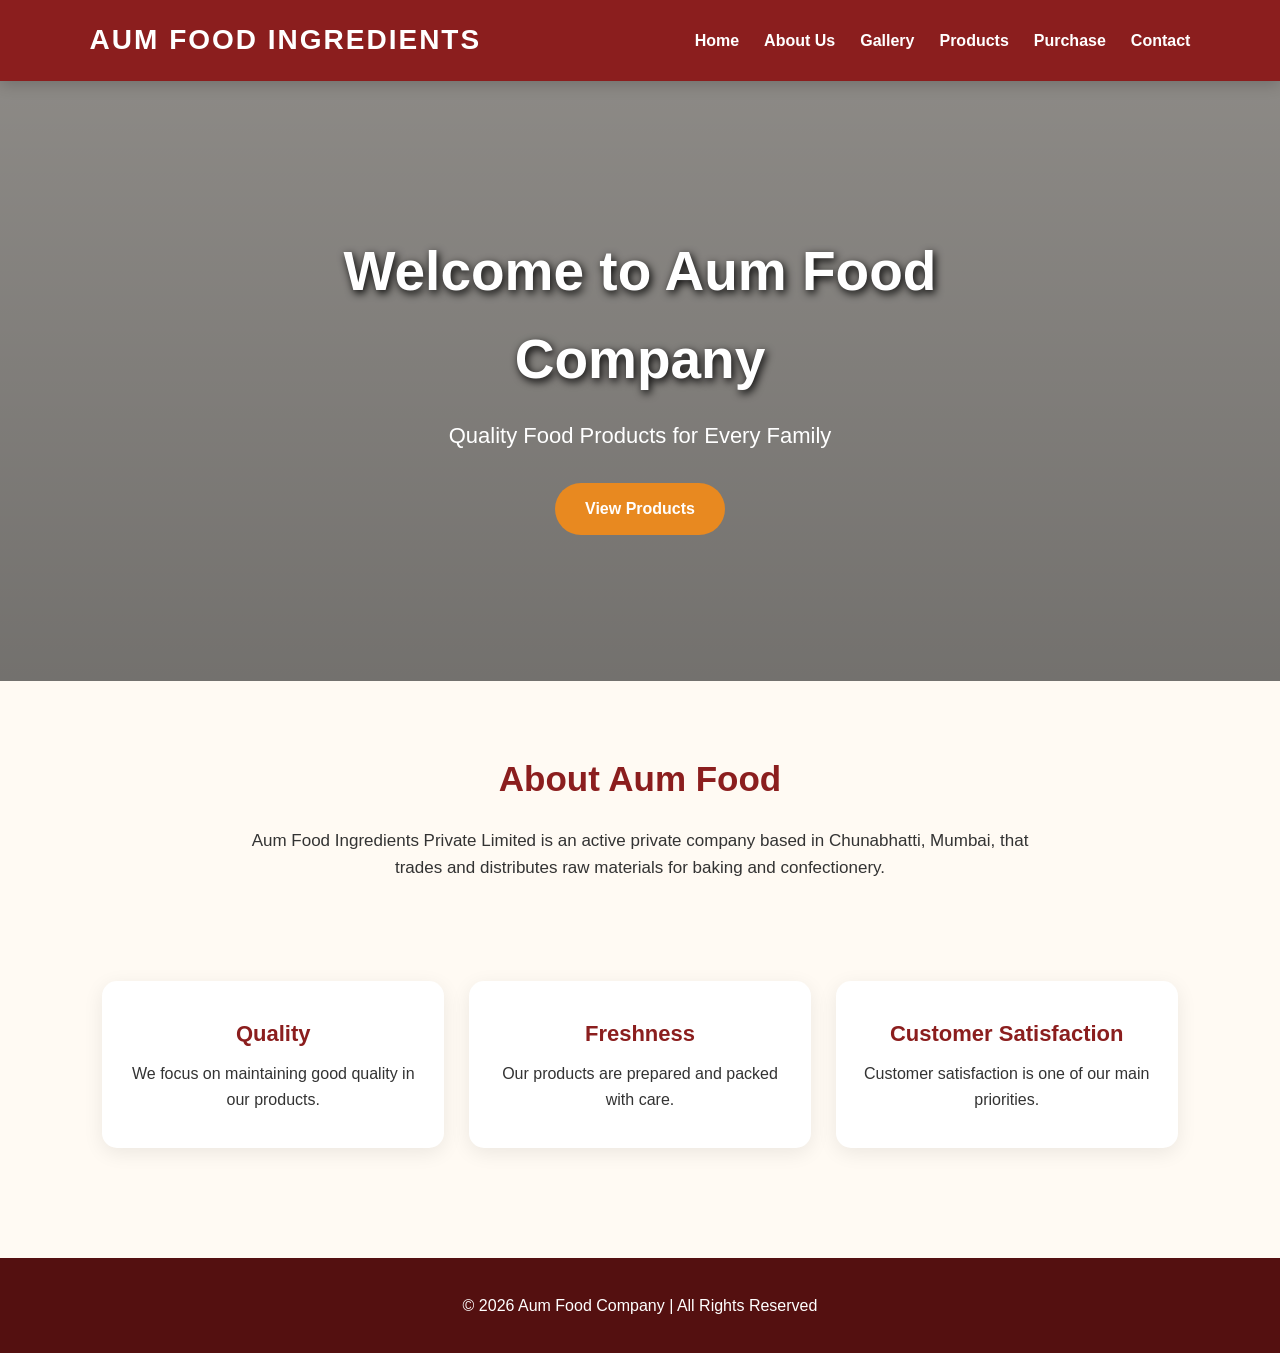
==== index.html @ ccd77f51 "Add files via upload" ====
<!DOCTYPE html>
<html lang="en">
<head>
    <meta charset="UTF-8">
    <meta name="viewport" content="width=device-width, initial-scale=1.0">
    <title>Aum Food Company</title>
    <link rel="stylesheet" href="style.css">
</head>

<body>

<header>
    <h1>AUM FOOD INGREDIENTS</h1>

    <nav>
        <a href="index.html">Home</a>
        <a href="about.html">About Us</a>
        <a href="gallery.html">Gallery</a>
        <a href="products.html">Products</a>
        <a href="purchase.html">Purchase</a>
        <a href="contact.html">Contact</a>
    </nav>
</header>

<section class="hero">
    <div>
        <h2>Welcome to Aum Food Company</h2>
        <p>Quality Food Products for Every Family</p>
        <a href="products.html" class="btn">View Products</a>
    </div>
</section>

<section class="welcome">
    <h2>About Aum Food</h2>

    <p>
        Aum Food Ingredients Private Limited is an active private company based in Chunabhatti, Mumbai, that trades and distributes raw materials for baking and confectionery.
    </p>
</section>

<section class="highlights">

    <div class="box">
        <h3>Quality</h3>
        <p>We focus on maintaining good quality in our products.</p>
    </div>

    <div class="box">
        <h3>Freshness</h3>
        <p>Our products are prepared and packed with care.</p>
    </div>

    <div class="box">
        <h3>Customer Satisfaction</h3>
        <p>Customer satisfaction is one of our main priorities.</p>
    </div>

</section>

<footer>
    <p>© 2026 Aum Food Company | All Rights Reserved</p>
</footer>

</body>
</html>
---- style.css ----
* {
    margin: 0;
    padding: 0;
    box-sizing: border-box;
}

html {
    scroll-behavior: smooth;
}

body {
    font-family: Arial, sans-serif;
    background: #fffaf3;
    color: #333;
    line-height: 1.6;
}

/* ================= HEADER ================= */

header {
    background: #8b1e1e;
    color: white;
    padding: 18px 7%;
    display: flex;
    align-items: center;
    justify-content: space-between;
    position: sticky;
    top: 0;
    z-index: 1000;
    box-shadow: 0 3px 15px rgba(0,0,0,0.2);
}

header h1 {
    font-size: 28px;
    letter-spacing: 2px;
}

nav {
    display: flex;
    gap: 25px;
}

nav a {
    color: white;
    text-decoration: none;
    font-weight: bold;
    transition: 0.3s;
}

nav a:hover {
    color: #ffd166;
}

/* ================= HERO ================= */

.hero {
    min-height: 600px;
    background:
        linear-gradient(rgba(0,0,0,0.45), rgba(0,0,0,0.55)),
        url("images/company.jpg");

    background-size: cover;
    background-position: center;

    display: flex;
    align-items: center;
    justify-content: center;

    text-align: center;
    color: white;
}

.hero div {
    max-width: 750px;
    padding: 30px;
}

.hero h2 {
    font-size: 55px;
    margin-bottom: 15px;
    text-shadow: 2px 3px 8px black;
}

.hero p {
    font-size: 22px;
    margin-bottom: 30px;
}

/* ================= BUTTON ================= */

.btn {
    display: inline-block;
    padding: 13px 30px;
    background: #e88920;
    color: white;
    text-decoration: none;
    border-radius: 30px;
    font-weight: bold;
    transition: 0.3s;
}

.btn:hover {
    background: #ffad42;
    transform: translateY(-3px);
    box-shadow: 0 8px 20px rgba(0,0,0,0.2);
}

/* ================= WELCOME ================= */

.welcome {
    padding: 70px 8%;
    text-align: center;
}

.welcome h2 {
    color: #8b1e1e;
    font-size: 35px;
    margin-bottom: 20px;
}

.welcome p {
    max-width: 800px;
    margin: auto;
    font-size: 17px;
}

/* ================= HIGHLIGHTS ================= */

.highlights {
    display: grid;
    grid-template-columns: repeat(3, 1fr);
    gap: 25px;
    padding: 30px 8% 70px;
}

.box {
    background: white;
    padding: 35px 25px;
    text-align: center;
    border-radius: 15px;
    box-shadow: 0 5px 20px rgba(0,0,0,0.08);
    transition: 0.3s;
}

.box:hover {
    transform: translateY(-8px);
}

.box h3 {
    color: #8b1e1e;
    margin-bottom: 10px;
    font-size: 22px;
}

/* ================= PAGE TITLE ================= */

.page-title {
    background: linear-gradient(135deg, #8b1e1e, #c94b27);
    color: white;
    text-align: center;
    padding: 70px 20px;
}

.page-title h2 {
    font-size: 42px;
}

/* ================= ABOUT ================= */

.about {
    display: flex;
    gap: 50px;
    align-items: center;
    max-width: 1150px;
    margin: auto;
    padding: 80px 30px;
}

.about img {
    width: 48%;
    border-radius: 20px;
    box-shadow: 0 10px 30px rgba(0,0,0,0.2);
}

.about div {
    flex: 1;
}

.about h2 {
    color: #8b1e1e;
    font-size: 32px;
    margin-bottom: 20px;
}

.about h3 {
    color: #d56b19;
    margin-top: 15px;
}

/* ================= MISSION ================= */

.mission {
    display: grid;
    grid-template-columns: repeat(2, 1fr);
    gap: 30px;
    padding: 20px 8% 70px;
}

.mission div {
    background: white;
    padding: 35px;
    text-align: center;
    border-radius: 15px;
    box-shadow: 0 5px 20px rgba(0,0,0,0.08);
}

.mission h2 {
    color: #8b1e1e;
    margin-bottom: 12px;
}

/* ================= GALLERY ================= */

.gallery {
    display: grid;
    grid-template-columns: repeat(3, 1fr);
    gap: 20px;
    padding: 70px 8%;
}

.gallery img {
    width: 100%;
    height: 260px;
    object-fit: cover;
    border-radius: 15px;
    transition: 0.4s;
    box-shadow: 0 5px 15px rgba(0,0,0,0.15);
}

.gallery img:hover {
    transform: scale(1.04);
}

/* ================= PRODUCTS ================= */

.products {
    display: grid;
    grid-template-columns: repeat(4, 1fr);
    gap: 25px;
    padding: 70px 7%;
}

.product {
    background: white;
    border-radius: 18px;
    overflow: hidden;
    text-align: center;
    box-shadow: 0 6px 20px rgba(0,0,0,0.1);
    transition: 0.3s;
    padding-bottom: 25px;
}

.product:hover {
    transform: translateY(-10px);
    box-shadow: 0 12px 30px rgba(0,0,0,0.15);
}

.product img {
    width: 100%;
    height: 220px;
    object-fit: cover;
}

.product h2 {
    color: #8b1e1e;
    margin: 18px 10px 8px;
}

.product p {
    padding: 0 15px;
    color: #666;
}

.product h3 {
    color: #e88920;
    font-size: 24px;
    margin: 15px;
}

/* ================= FORM ================= */

.form-section {
    max-width: 650px;
    margin: 70px auto;
    padding: 40px;
    background: white;
    border-radius: 20px;
    box-shadow: 0 8px 30px rgba(0,0,0,0.1);
}

form label {
    display: block;
    margin-top: 18px;
    font-weight: bold;
    color: #8b1e1e;
}

form input,
form select,
form textarea {
    width: 100%;
    padding: 14px;
    margin-top: 7px;
    border: 1px solid #ddd;
    border-radius: 8px;
    font-size: 15px;
}

form input:focus,
form select:focus,
form textarea:focus {
    outline: none;
    border-color: #e88920;
}

form textarea {
    height: 120px;
    resize: vertical;
}

form button {
    width: 100%;
    padding: 14px;
    margin-top: 25px;
    background: #8b1e1e;
    color: white;
    border: none;
    border-radius: 30px;
    font-size: 17px;
    font-weight: bold;
    cursor: pointer;
    transition: 0.3s;
}

form button:hover {
    background: #e88920;
}

/* ================= CONTACT ================= */

.contact {
    padding: 80px 20px;
}

.contact div {
    max-width: 650px;
    margin: auto;
    background: white;
    padding: 45px;
    text-align: center;
    border-radius: 20px;
    box-shadow: 0 8px 25px rgba(0,0,0,0.1);
}

.contact h2 {
    color: #8b1e1e;
    margin-bottom: 25px;
}

.contact p {
    margin: 15px;
}

/* ================= FOOTER ================= */

footer {
    background: #541010;
    color: white;
    text-align: center;
    padding: 30px 20px;
    margin-top: 40px;
}

footer p {
    margin: 5px;
}

/* ================= RESPONSIVE ================= */

@media (max-width: 900px) {

    header {
        flex-direction: column;
        gap: 15px;
    }

    nav {
        flex-wrap: wrap;
        justify-content: center;
        gap: 15px;
    }

    .hero h2 {
        font-size: 42px;
    }

    .products {
        grid-template-columns: repeat(2, 1fr);
    }

    .highlights {
        grid-template-columns: 1fr;
    }

    .gallery {
        grid-template-columns: repeat(2, 1fr);
    }
}

@media (max-width: 600px) {

    header h1 {
        font-size: 24px;
    }

    nav {
        gap: 10px;
    }

    nav a {
        font-size: 14px;
    }

    .hero {
        min-height: 500px;
    }

    .hero h2 {
        font-size: 32px;
    }

    .hero p {
        font-size: 18px;
    }

    .page-title h2 {
        font-size: 32px;
    }

    .about {
        flex-direction: column;
    }

    .about img {
        width: 100%;
    }

    .mission {
        grid-template-columns: 1fr;
    }

    .products {
        grid-template-columns: 1fr;
        padding: 40px 25px;
    }

    .gallery {
        grid-template-columns: 1fr;
        padding: 40px 25px;
    }

    .form-section {
        margin: 40px 20px;
        padding: 25px;
    }
}
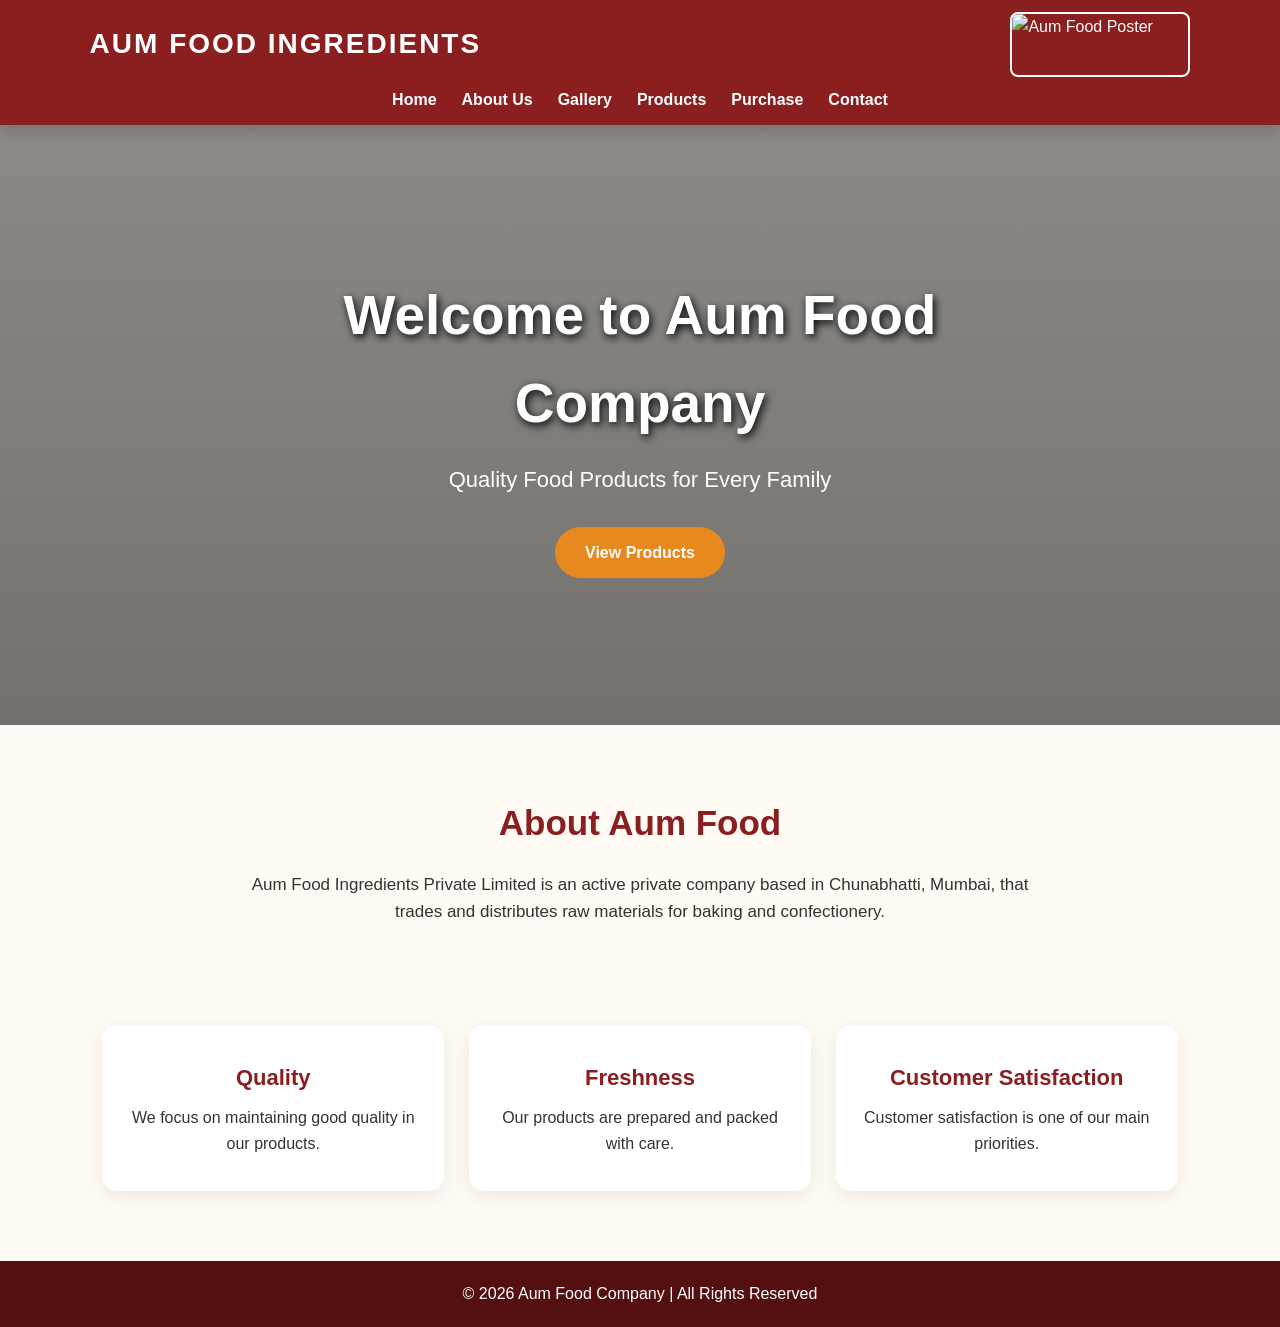
==== commit 3e363dd4: "Update index.html" ====
--- a/index.html
+++ b/index.html
@@ -10,7 +10,18 @@
 <body>
 
 <header>
-    <h1>AUM FOOD INGREDIENTS</h1>
+
+    <div class="header-content">
+
+        <div class="brand">
+            <h1>AUM FOOD INGREDIENTS</h1>
+        </div>
+
+        <img src="images/Screenshot_2026_1002_125642.png"
+             alt="Aum Food Poster"
+             class="header-poster">
+
+    </div>
 
     <nav>
         <a href="index.html">Home</a>
@@ -20,8 +31,8 @@
         <a href="purchase.html">Purchase</a>
         <a href="contact.html">Contact</a>
     </nav>
+
 </header>
-
 <section class="hero">
     <div>
         <h2>Welcome to Aum Food Company</h2>
@@ -62,4 +73,4 @@
 </footer>
 
 </body>
-</html>+</html>
--- a/style.css
+++ b/style.css
@@ -1,3 +1,5 @@
+/* ================= GENERAL ================= */
+
 * {
     margin: 0;
     padding: 0;
@@ -13,37 +15,77 @@
     background: #fffaf3;
     color: #333;
     line-height: 1.6;
-}
+
+    min-height: 100vh;
+    display: flex;
+    flex-direction: column;
+}
+
 
 /* ================= HEADER ================= */
 
 header {
     background: #8b1e1e;
     color: white;
-    padding: 18px 7%;
+
+    padding: 12px 7%;
+
+    position: sticky;
+    top: 0;
+    z-index: 1000;
+
+    box-shadow: 0 3px 15px rgba(0,0,0,0.2);
+}
+
+/* TITLE + POSTER */
+
+.header-content {
     display: flex;
     align-items: center;
     justify-content: space-between;
-    position: sticky;
-    top: 0;
-    z-index: 1000;
-    box-shadow: 0 3px 15px rgba(0,0,0,0.2);
-}
-
-header h1 {
+
+    gap: 25px;
+}
+
+.brand h1 {
     font-size: 28px;
     letter-spacing: 2px;
 }
 
+/* HEADER POSTER */
+
+.header-poster {
+    width: 180px;
+    height: 65px;
+
+    object-fit: cover;
+
+    border-radius: 8px;
+
+    border: 2px solid white;
+}
+
+/* NAVIGATION */
+
 nav {
     display: flex;
+
+    justify-content: center;
+
     gap: 25px;
+
+    margin-top: 10px;
+
+    flex-wrap: wrap;
 }
 
 nav a {
     color: white;
+
     text-decoration: none;
+
     font-weight: bold;
+
     transition: 0.3s;
 }
 
@@ -51,12 +93,17 @@
     color: #ffd166;
 }
 
+
 /* ================= HERO ================= */
 
 .hero {
     min-height: 600px;
+
     background:
-        linear-gradient(rgba(0,0,0,0.45), rgba(0,0,0,0.55)),
+        linear-gradient(
+            rgba(0,0,0,0.45),
+            rgba(0,0,0,0.55)
+        ),
         url("images/company.jpg");
 
     background-size: cover;
@@ -86,24 +133,34 @@
     margin-bottom: 30px;
 }
 
+
 /* ================= BUTTON ================= */
 
 .btn {
     display: inline-block;
+
     padding: 13px 30px;
+
     background: #e88920;
     color: white;
+
     text-decoration: none;
+
     border-radius: 30px;
+
     font-weight: bold;
+
     transition: 0.3s;
 }
 
 .btn:hover {
     background: #ffad42;
+
     transform: translateY(-3px);
+
     box-shadow: 0 8px 20px rgba(0,0,0,0.2);
 }
+
 
 /* ================= WELCOME ================= */
 
@@ -114,31 +171,44 @@
 
 .welcome h2 {
     color: #8b1e1e;
+
     font-size: 35px;
+
     margin-bottom: 20px;
 }
 
 .welcome p {
     max-width: 800px;
+
     margin: auto;
+
     font-size: 17px;
 }
+
 
 /* ================= HIGHLIGHTS ================= */
 
 .highlights {
     display: grid;
+
     grid-template-columns: repeat(3, 1fr);
+
     gap: 25px;
+
     padding: 30px 8% 70px;
 }
 
 .box {
     background: white;
+
     padding: 35px 25px;
+
     text-align: center;
+
     border-radius: 15px;
+
     box-shadow: 0 5px 20px rgba(0,0,0,0.08);
+
     transition: 0.3s;
 }
 
@@ -148,16 +218,26 @@
 
 .box h3 {
     color: #8b1e1e;
+
     margin-bottom: 10px;
+
     font-size: 22px;
 }
 
+
 /* ================= PAGE TITLE ================= */
 
 .page-title {
-    background: linear-gradient(135deg, #8b1e1e, #c94b27);
+    background: linear-gradient(
+        135deg,
+        #8b1e1e,
+        #c94b27
+    );
+
     color: white;
+
     text-align: center;
+
     padding: 70px 20px;
 }
 
@@ -165,20 +245,28 @@
     font-size: 42px;
 }
 
+
 /* ================= ABOUT ================= */
 
 .about {
     display: flex;
+
     gap: 50px;
+
     align-items: center;
+
     max-width: 1150px;
+
     margin: auto;
+
     padding: 80px 30px;
 }
 
 .about img {
     width: 48%;
+
     border-radius: 20px;
+
     box-shadow: 0 10px 30px rgba(0,0,0,0.2);
 }
 
@@ -188,52 +276,73 @@
 
 .about h2 {
     color: #8b1e1e;
+
     font-size: 32px;
+
     margin-bottom: 20px;
 }
 
 .about h3 {
     color: #d56b19;
+
     margin-top: 15px;
 }
+
 
 /* ================= MISSION ================= */
 
 .mission {
     display: grid;
+
     grid-template-columns: repeat(2, 1fr);
+
     gap: 30px;
+
     padding: 20px 8% 70px;
 }
 
 .mission div {
     background: white;
+
     padding: 35px;
+
     text-align: center;
+
     border-radius: 15px;
+
     box-shadow: 0 5px 20px rgba(0,0,0,0.08);
 }
 
 .mission h2 {
     color: #8b1e1e;
+
     margin-bottom: 12px;
 }
+
 
 /* ================= GALLERY ================= */
 
 .gallery {
     display: grid;
+
     grid-template-columns: repeat(3, 1fr);
+
     gap: 20px;
+
     padding: 70px 8%;
 }
 
 .gallery img {
     width: 100%;
+
     height: 260px;
+
     object-fit: cover;
+
     border-radius: 15px;
+
     transition: 0.4s;
+
     box-shadow: 0 5px 15px rgba(0,0,0,0.15);
 }
 
@@ -241,236 +350,481 @@
     transform: scale(1.04);
 }
 
+
 /* ================= PRODUCTS ================= */
 
 .products {
     display: grid;
+
     grid-template-columns: repeat(4, 1fr);
+
     gap: 25px;
+
     padding: 70px 7%;
 }
 
 .product {
     background: white;
+
     border-radius: 18px;
+
     overflow: hidden;
+
     text-align: center;
+
     box-shadow: 0 6px 20px rgba(0,0,0,0.1);
+
     transition: 0.3s;
+
     padding-bottom: 25px;
 }
 
 .product:hover {
     transform: translateY(-10px);
+
     box-shadow: 0 12px 30px rgba(0,0,0,0.15);
 }
+
+
+/* PRODUCT IMAGE */
 
 .product img {
     width: 100%;
-    height: 220px;
-    object-fit: cover;
-}
+
+    aspect-ratio: 1 / 1;
+
+    height: auto;
+
+    object-fit: contain;
+
+    display: block;
+
+    background: #fff;
+
+    padding: 10px;
+}
+
+
+/* PRODUCT TITLE */
 
 .product h2 {
     color: #8b1e1e;
-    margin: 18px 10px 8px;
-}
+
+    margin: 10px 5px;
+
+    font-size: 20px;
+}
+
+
+/* PRODUCT TEXT */
 
 .product p {
-    padding: 0 15px;
-    color: #666;
-}
-
-.product h3 {
-    color: #e88920;
-    font-size: 24px;
-    margin: 15px;
-}
-
-/* ================= FORM ================= */
+    margin: 5px 10px;
+}
+
+
+/* PRODUCT BUTTON */
+
+.product .btn {
+    margin-top: 8px;
+}
+
+
+/* ================= FOOTER ================= */
+
+footer {
+    background: #541010;
+
+    color: white;
+
+    text-align: center;
+
+    padding: 20px;
+
+    width: 100%;
+
+    margin-top: auto;
+}
+
+footer p {
+    margin: 0;
+
+    color: white;
+
+    text-align: center;
+}
+
+
+/* ================= MOBILE RESPONSIVE ================= */
+
+@media (max-width: 768px) {
+
+    /* HEADER */
+
+    header {
+        padding: 12px 15px;
+    }
+
+    .header-content {
+        flex-direction: column;
+
+        gap: 8px;
+
+        text-align: center;
+    }
+
+    .brand h1 {
+        font-size: 20px;
+
+        letter-spacing: 1px;
+    }
+
+    .header-poster {
+        width: 200px;
+
+        height: 65px;
+    }
+
+    nav {
+        gap: 12px;
+
+        margin-top: 10px;
+
+        justify-content: center;
+    }
+
+    nav a {
+        font-size: 12px;
+    }
+
+
+    /* HERO */
+
+    .hero {
+        min-height: 450px;
+    }
+
+    .hero h2 {
+        font-size: 38px;
+    }
+
+    .hero p {
+        font-size: 18px;
+    }
+
+
+    /* WELCOME */
+
+    .welcome {
+        padding: 50px 6%;
+    }
+
+
+    /* HIGHLIGHTS */
+
+    .highlights {
+        grid-template-columns: 1fr;
+
+        padding: 30px 6% 50px;
+    }
+
+
+    /* PAGE TITLE */
+
+    .page-title {
+        padding: 50px 20px;
+    }
+
+    .page-title h2 {
+        font-size: 32px;
+    }
+
+
+    /* ABOUT */
+
+    .about {
+        flex-direction: column;
+
+        padding: 50px 6%;
+
+        gap: 30px;
+    }
+
+    .about img {
+        width: 100%;
+    }
+
+
+    /* MISSION */
+
+    .mission {
+        grid-template-columns: 1fr;
+
+        padding: 20px 6% 50px;
+    }
+
+
+    /* GALLERY */
+
+    .gallery {
+        grid-template-columns: 1fr 1fr;
+
+        padding: 50px 6%;
+    }
+
+    .gallery img {
+        height: 180px;
+    }
+
+
+    /* PRODUCTS */
+
+    .products {
+        grid-template-columns: repeat(2, 1fr);
+
+        gap: 18px;
+
+        padding: 50px 6%;
+    }
+
+    .product {
+        padding-bottom: 18px;
+    }
+
+    .product h2 {
+        font-size: 17px;
+    }
+
+    .product p {
+        font-size: 14px;
+    }
+
+    .product .btn {
+        padding: 10px 18px;
+
+        font-size: 13px;
+    }
+
+
+    /* PURCHASE */
+
+    .form-section {
+        margin: 30px 6%;
+
+        padding: 25px 20px;
+    }
+
+    .form-section label {
+        font-size: 17px;
+    }
+
+    .form-section input,
+    .form-section select,
+    .form-section textarea {
+        font-size: 16px;
+    }
+
+
+    /* CONTACT */
+
+    .contact {
+        margin: 30px 6%;
+
+        padding: 25px 20px;
+    }
+
+    .contact h2 {
+        font-size: 24px;
+
+        margin-bottom: 20px;
+    }
+
+    .contact p {
+        font-size: 16px;
+
+        line-height: 1.6;
+
+        word-wrap: break-word;
+    }
+
+
+    /* FOOTER */
+
+    footer {
+        padding: 18px;
+
+        margin-top: auto;
+    }
+
+}
+
+
+/* ================= SMALL MOBILE ================= */
+
+@media (max-width: 400px) {
+
+    .products {
+        grid-template-columns: 1fr;
+    }
+
+    .gallery {
+        grid-template-columns: 1fr;
+    }
+
+    nav {
+        gap: 10px;
+    }
+
+    nav a {
+        font-size: 11px;
+    }
+
+    .header-poster {
+        width: 180px;
+
+        height: 60px;
+    }
+
+}
+
+
+/* ================= PURCHASE FORM ================= */
 
 .form-section {
-    max-width: 650px;
-    margin: 70px auto;
-    padding: 40px;
+    max-width: 700px;
+
+    margin: 40px auto;
+
+    padding: 30px;
+
     background: white;
-    border-radius: 20px;
-    box-shadow: 0 8px 30px rgba(0,0,0,0.1);
-}
-
-form label {
+
+    border-radius: 15px;
+
+    box-shadow: 0 5px 20px rgba(0,0,0,0.10);
+}
+
+.form-section form {
     display: block;
-    margin-top: 18px;
+}
+
+.form-section label {
+    display: block;
+
+    width: 100%;
+
+    font-size: 18px;
+
     font-weight: bold;
-    color: #8b1e1e;
-}
-
-form input,
-form select,
-form textarea {
+
+    margin-top: 12px;
+
+    margin-bottom: 6px;
+
+    color: #333;
+}
+
+.form-section input,
+.form-section select,
+.form-section textarea {
+    display: block;
+
     width: 100%;
-    padding: 14px;
-    margin-top: 7px;
-    border: 1px solid #ddd;
-    border-radius: 8px;
-    font-size: 15px;
-}
-
-form input:focus,
-form select:focus,
-form textarea:focus {
+
+    padding: 12px;
+
+    font-size: 16px;
+
+    margin: 0 0 15px 0;
+
+    border: 1px solid #aaa;
+
+    border-radius: 5px;
+
     outline: none;
-    border-color: #e88920;
-}
-
-form textarea {
-    height: 120px;
+
+    font-family: Arial, sans-serif;
+}
+
+.form-section input:focus,
+.form-section select:focus,
+.form-section textarea:focus {
+    border-color: #8b1e1e;
+}
+
+.form-section textarea {
+    height: 100px;
+
     resize: vertical;
 }
 
-form button {
+.form-section button {
+    display: block;
+
+    width: 160px;
+
+    margin: 20px auto 0;
+
+    padding: 12px;
+
+    background: #8b1e1e;
+
+    color: white;
+
+    border: none;
+
+    border-radius: 5px;
+
+    font-size: 17px;
+
+    cursor: pointer;
+}
+
+.form-section button:hover {
+    background: #b22222;
+}
+
+
+/* ================= CONTACT PAGE ================= */
+
+.contact {
+    max-width: 900px;
+
+    margin: 40px auto;
+
+    padding: 35px;
+
+    background: white;
+
+    border-radius: 15px;
+
+    box-shadow: 0 5px 20px rgba(0,0,0,0.10);
+}
+
+.contact div {
     width: 100%;
-    padding: 14px;
-    margin-top: 25px;
-    background: #8b1e1e;
-    color: white;
-    border: none;
-    border-radius: 30px;
-    font-size: 17px;
-    font-weight: bold;
-    cursor: pointer;
-    transition: 0.3s;
-}
-
-form button:hover {
-    background: #e88920;
-}
-
-/* ================= CONTACT ================= */
-
-.contact {
-    padding: 80px 20px;
-}
-
-.contact div {
-    max-width: 650px;
-    margin: auto;
-    background: white;
-    padding: 45px;
-    text-align: center;
-    border-radius: 20px;
-    box-shadow: 0 8px 25px rgba(0,0,0,0.1);
 }
 
 .contact h2 {
     color: #8b1e1e;
+
+    font-size: 28px;
+
     margin-bottom: 25px;
+
+    text-align: center;
 }
 
 .contact p {
-    margin: 15px;
-}
-
-/* ================= FOOTER ================= */
-
-footer {
-    background: #541010;
-    color: white;
-    text-align: center;
-    padding: 30px 20px;
-    margin-top: 40px;
-}
-
-footer p {
-    margin: 5px;
-}
-
-/* ================= RESPONSIVE ================= */
-
-@media (max-width: 900px) {
-
-    header {
-        flex-direction: column;
-        gap: 15px;
-    }
-
-    nav {
-        flex-wrap: wrap;
-        justify-content: center;
-        gap: 15px;
-    }
-
-    .hero h2 {
-        font-size: 42px;
-    }
-
-    .products {
-        grid-template-columns: repeat(2, 1fr);
-    }
-
-    .highlights {
-        grid-template-columns: 1fr;
-    }
-
-    .gallery {
-        grid-template-columns: repeat(2, 1fr);
-    }
-}
-
-@media (max-width: 600px) {
-
-    header h1 {
-        font-size: 24px;
-    }
-
-    nav {
-        gap: 10px;
-    }
-
-    nav a {
-        font-size: 14px;
-    }
-
-    .hero {
-        min-height: 500px;
-    }
-
-    .hero h2 {
-        font-size: 32px;
-    }
-
-    .hero p {
-        font-size: 18px;
-    }
-
-    .page-title h2 {
-        font-size: 32px;
-    }
-
-    .about {
-        flex-direction: column;
-    }
-
-    .about img {
-        width: 100%;
-    }
-
-    .mission {
-        grid-template-columns: 1fr;
-    }
-
-    .products {
-        grid-template-columns: 1fr;
-        padding: 40px 25px;
-    }
-
-    .gallery {
-        grid-template-columns: 1fr;
-        padding: 40px 25px;
-    }
-
-    .form-section {
-        margin: 40px 20px;
-        padding: 25px;
-    }
-}
+    font-size: 17px;
+
+    line-height: 1.7;
+
+    margin-bottom: 18px;
+
+    color: #333;
+}
+
+.contact p strong {
+    color: #8b1e1e;
+}
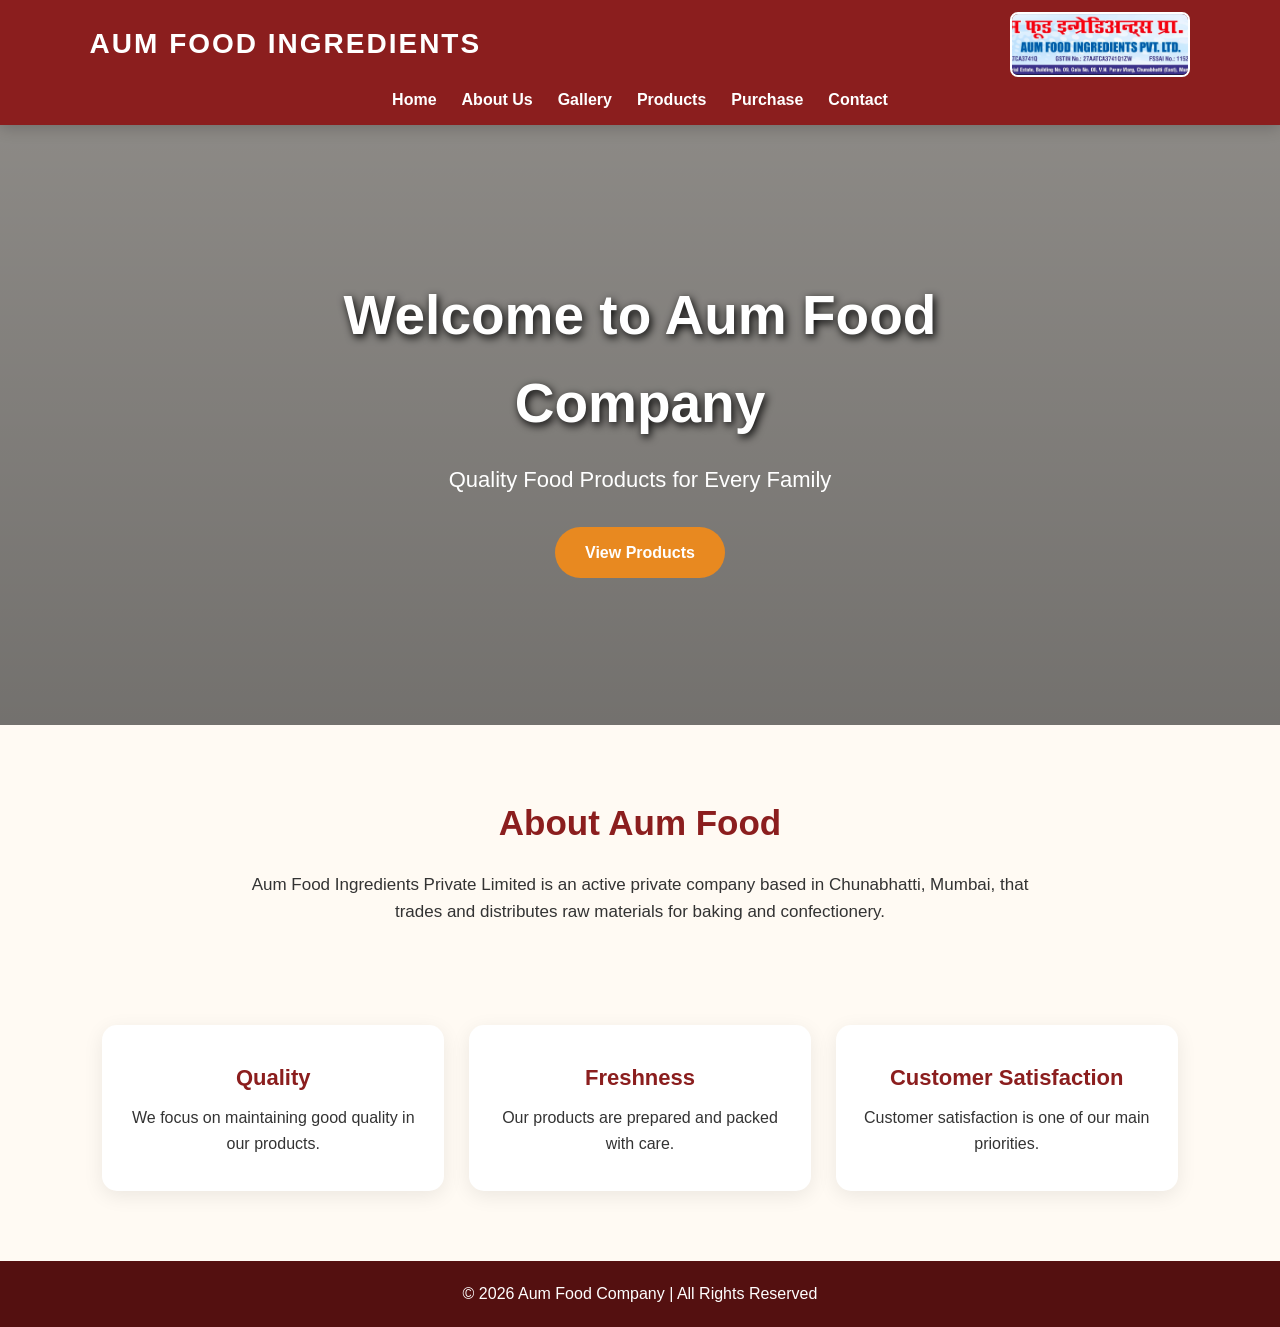
==== commit 560d82c2: "Update index.html" ====
--- a/index.html
+++ b/index.html
@@ -17,7 +17,7 @@
             <h1>AUM FOOD INGREDIENTS</h1>
         </div>
 
-        <img src="images/Screenshot_2026_1002_125642.png"
+        <img src="Poster.jpeg"
              alt="Aum Food Poster"
              class="header-poster">
 
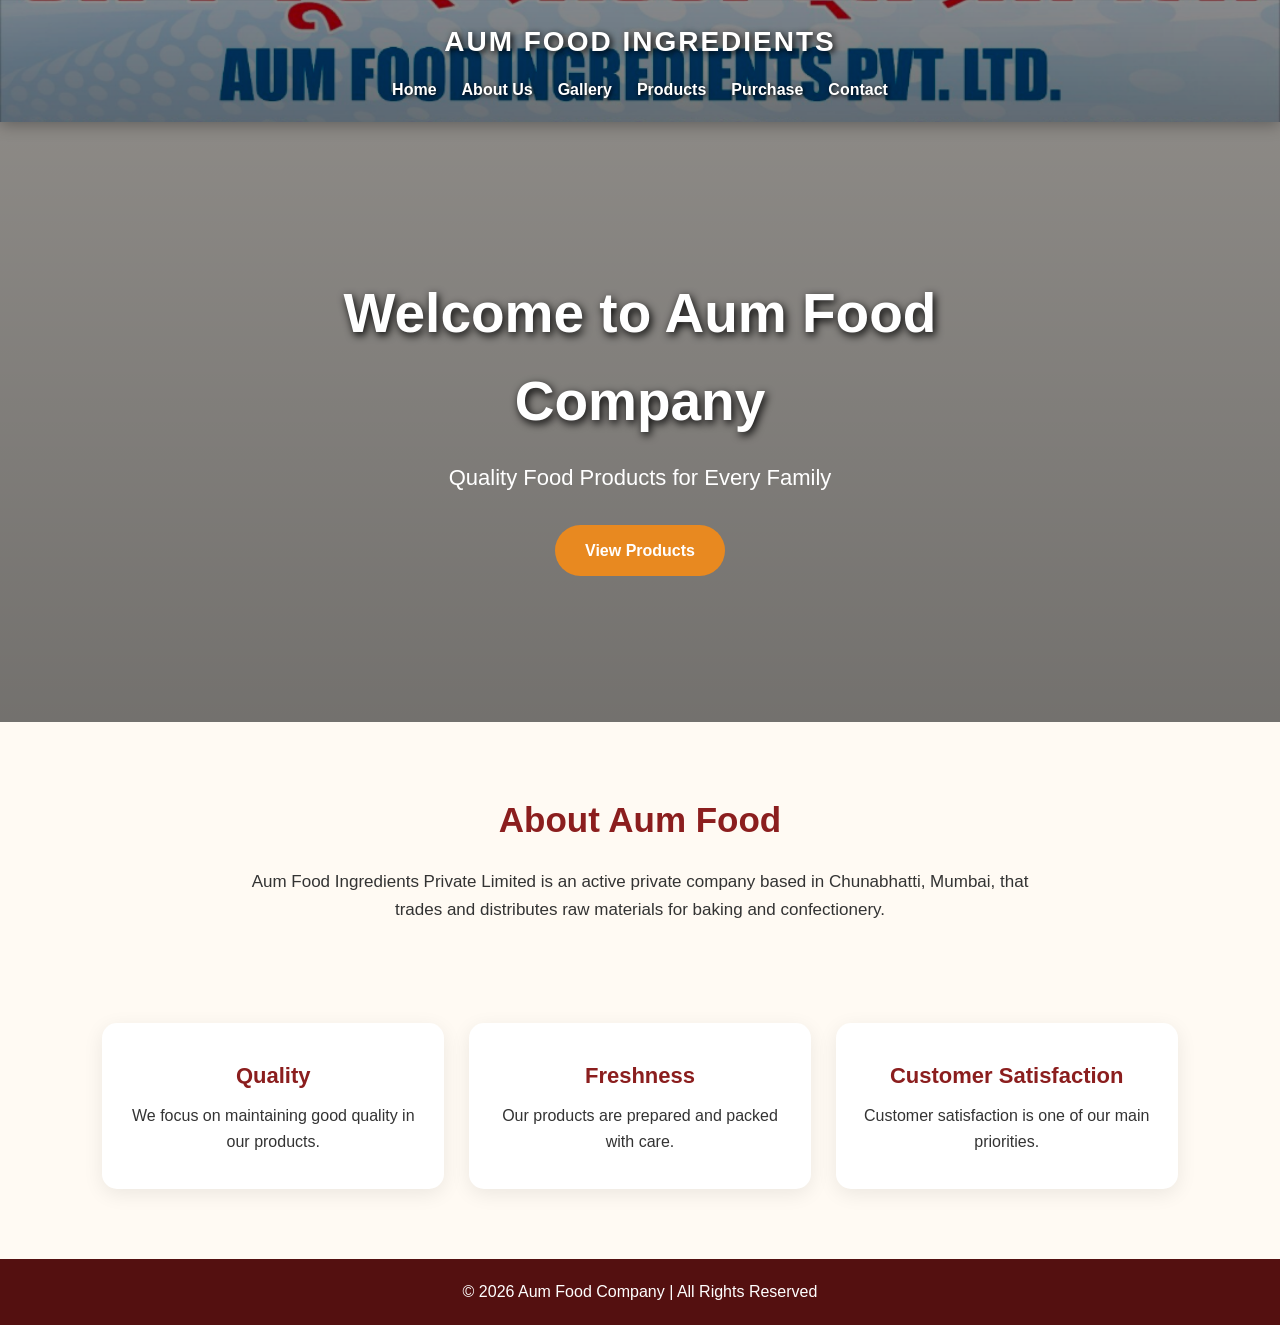
==== commit 10c1ee96: "Update index.html" ====
--- a/index.html
+++ b/index.html
@@ -16,10 +16,6 @@
         <div class="brand">
             <h1>AUM FOOD INGREDIENTS</h1>
         </div>
-
-        <img src="Poster.jpeg"
-             alt="Aum Food Poster"
-             class="header-poster">
 
     </div>
 
--- a/style.css
+++ b/style.css
@@ -25,47 +25,46 @@
 /* ================= HEADER ================= */
 
 header {
-    background: #8b1e1e;
+    background:
+        linear-gradient(
+            rgba(0, 0, 0, 0.45),
+            rgba(0, 0, 0, 0.55)
+        ),
+        url("Poster.jpeg");
+
+    background-size: cover;
+    background-position: center;
+
     color: white;
 
-    padding: 12px 7%;
+    padding: 20px 7%;
 
     position: sticky;
     top: 0;
     z-index: 1000;
 
-    box-shadow: 0 3px 15px rgba(0,0,0,0.2);
-}
-
-/* TITLE + POSTER */
+    box-shadow: 0 3px 15px rgba(0,0,0,0.3);
+}
+
+/* TITLE */
 
 .header-content {
     display: flex;
     align-items: center;
-    justify-content: space-between;
-
-    gap: 25px;
+    justify-content: center;
+
+    text-align: center;
 }
 
 .brand h1 {
     font-size: 28px;
     letter-spacing: 2px;
-}
-
-/* HEADER POSTER */
-
-.header-poster {
-    width: 180px;
-    height: 65px;
-
-    object-fit: cover;
-
-    border-radius: 8px;
-
-    border: 2px solid white;
-}
-
-/* NAVIGATION */
+
+    text-shadow: 2px 2px 6px black;
+}
+
+
+/* ================= NAVIGATION ================= */
 
 nav {
     display: flex;
@@ -74,7 +73,7 @@
 
     gap: 25px;
 
-    margin-top: 10px;
+    margin-top: 12px;
 
     flex-wrap: wrap;
 }
@@ -85,6 +84,8 @@
     text-decoration: none;
 
     font-weight: bold;
+
+    text-shadow: 1px 1px 4px black;
 
     transition: 0.3s;
 }
@@ -104,7 +105,7 @@
             rgba(0,0,0,0.45),
             rgba(0,0,0,0.55)
         ),
-        url("images/company.jpg");
+        url("company.jpeg");
 
     background-size: cover;
     background-position: center;
@@ -462,14 +463,12 @@
     /* HEADER */
 
     header {
-        padding: 12px 15px;
+        padding: 15px 15px;
+
+        background-position: center;
     }
 
     .header-content {
-        flex-direction: column;
-
-        gap: 8px;
-
         text-align: center;
     }
 
@@ -477,12 +476,8 @@
         font-size: 20px;
 
         letter-spacing: 1px;
-    }
-
-    .header-poster {
-        width: 200px;
-
-        height: 65px;
+
+        text-shadow: 2px 2px 5px black;
     }
 
     nav {
@@ -495,6 +490,8 @@
 
     nav a {
         font-size: 12px;
+
+        text-shadow: 1px 1px 3px black;
     }
 
 
@@ -679,12 +676,6 @@
         font-size: 11px;
     }
 
-    .header-poster {
-        width: 180px;
-
-        height: 60px;
-    }
-
 }
 
 
